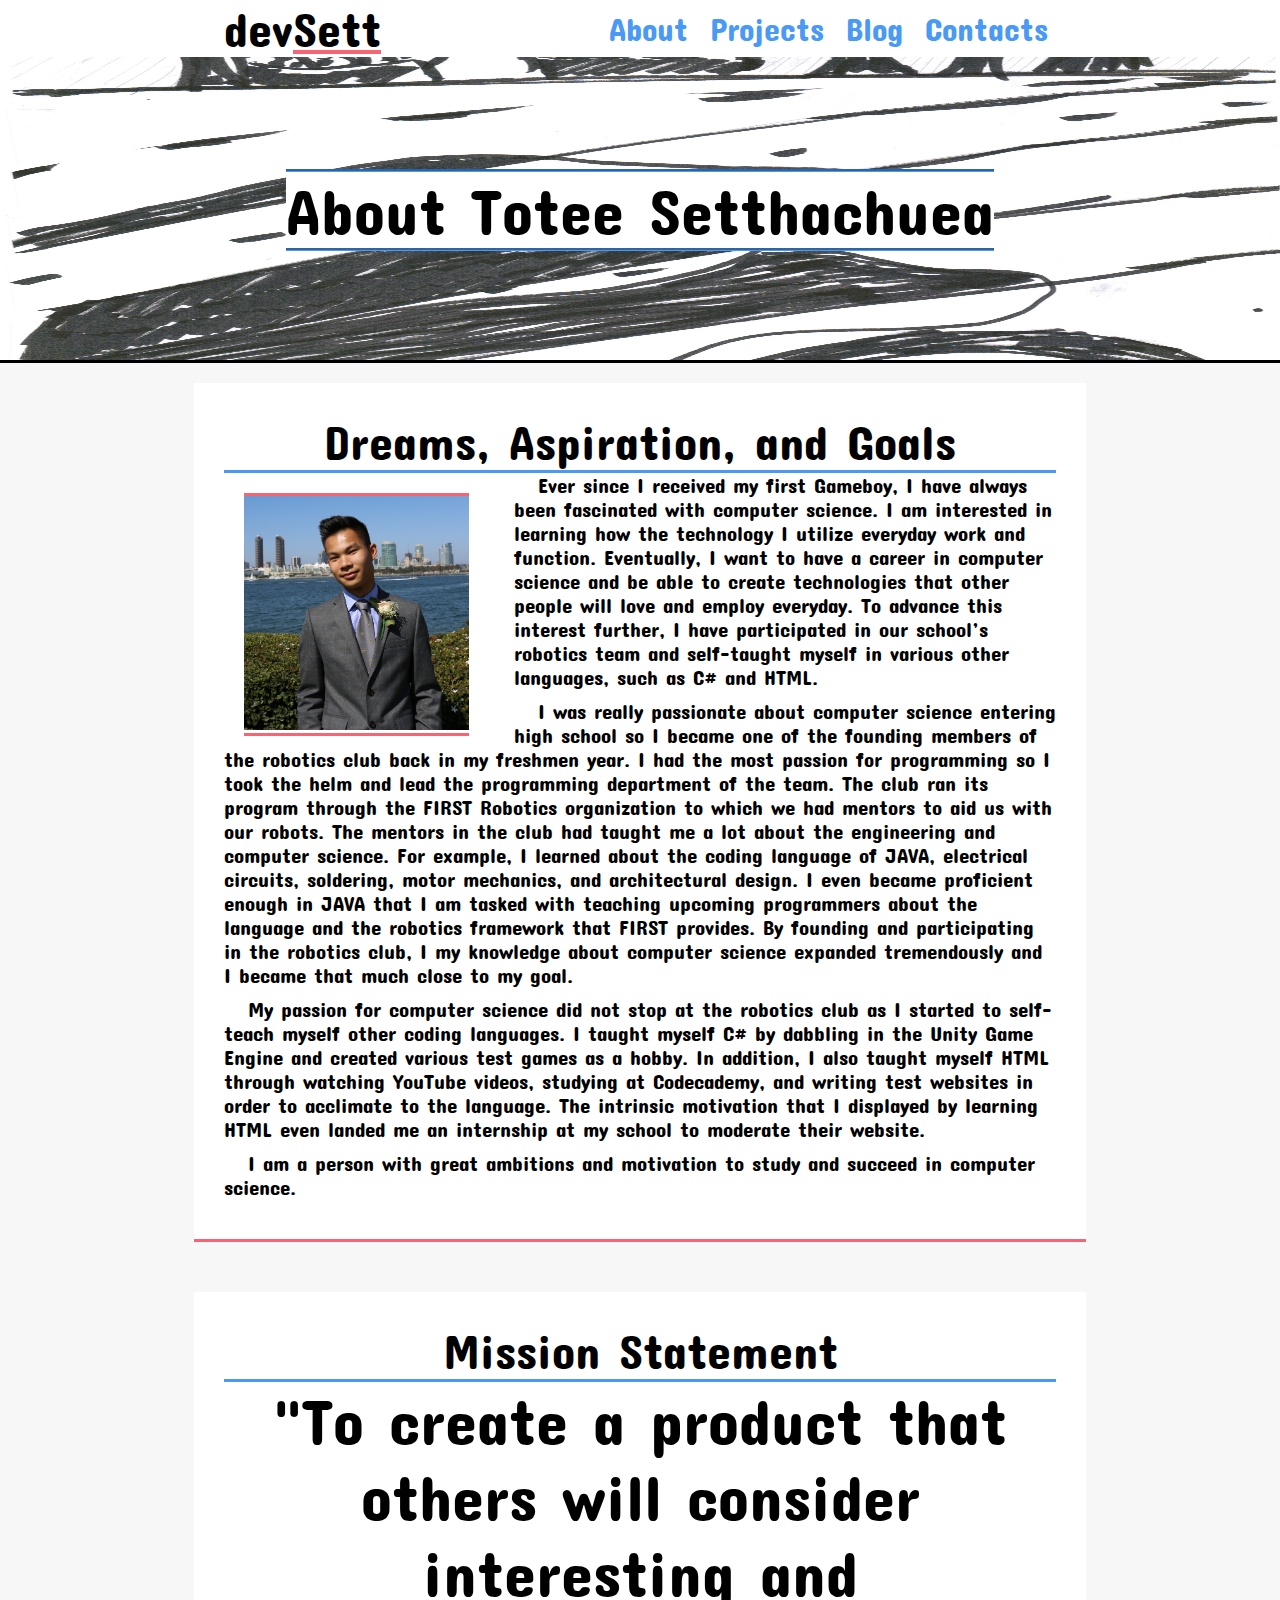
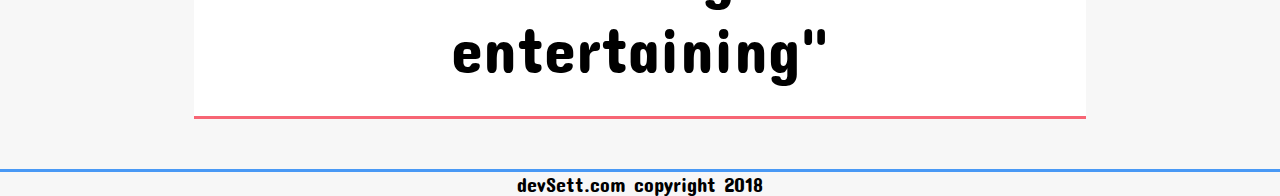
==== about.html @ b69a3232 "first commit" ====
<!DOCTYPE html>
<html lang="en" dir="ltr">
  <head>
    <meta charset="utf-8">
    <title>devSett.com</title>
    <link rel="stylesheet" href="../css/index.css"/>
    <link href="https://fonts.googleapis.com/css?family=Concert+One" rel="stylesheet"/>
  </head>
  <body>
    <header>
      <nav class="container">
        <h1><a href="index.html">dev<span class="underline">Sett</span></a></h1>
        <ul class="menu">
          <li><a href="about.html">About</a></li>
          <li><a href="projects.html">Projects</a></li>
          <li><a href="blog.html">Blog</a></li>
          <li><a href="contacts.html">Contacts</a></li>
        </ul>
      </nav>
    </header>

    <div class="aboutTitle">
      <div class="aboutText">
        <h1>About Totee Setthachuea</h1>
      </div>
    </div>

    <div class="aboutMain container">
      <div class="aboutSubTitle">
        <h1>Dreams, Aspiration, and Goals</h1>
      </div>
      <div class="imageColumn">
        <div class="faceImage">
          <img src="../image/profile.JPG" alt="">
        </div>
      </div>
      <div class="textColumn">
        <div class="aboutInfo">
          <p> &nbsp; &nbsp;Ever since I received my first Gameboy, I have always been fascinated with computer science.  I am interested in learning how the technology I utilize everyday work and function. Eventually, I want to have a career in computer science and be able to create technologies that other people will love and employ everyday. To advance this interest further, I have participated in our school’s robotics team and self-taught myself in various other languages, such as C# and HTML.</p>
          <p>&nbsp; &nbsp;I was really passionate about computer science entering high school so I became one of the founding members of the robotics club back in my freshmen year. I had the most passion for programming so I took the helm and lead the programming department of the team. The club ran its program through the FIRST Robotics organization to which we had mentors to aid us with our robots.  The mentors in the club had taught me a lot about the engineering and computer science.  For example, I learned about the coding language of JAVA, electrical circuits, soldering, motor mechanics,  and architectural design.  I even became proficient enough in JAVA that I am tasked with teaching upcoming programmers about the language and the robotics framework that FIRST provides.  By founding and participating in the robotics club, I my knowledge about computer science expanded tremendously and I became that much close to my goal. </p>
          <p>&nbsp; &nbsp;My passion for computer science did not stop at the robotics club as I started to self-teach myself other coding languages.  I taught myself C# by dabbling in the Unity Game Engine and created various test games as a hobby. In addition, I also taught myself HTML through watching YouTube videos, studying at Codecademy, and writing test websites in order to acclimate to the language. The intrinsic motivation that I displayed by learning HTML even landed me an internship at my school to moderate their website. </p>
          <p>&nbsp; &nbsp;I am a person with great ambitions and motivation to study and succeed in computer science. </p>
        </div>
      </div>
    </div>

    <div class="aboutMain container">
      <div class="aboutSubTitle">
        <h1>Mission Statement</h1>
      </div>

      <div class="textColumn">
        <div class="missionInfo">
          <h1>"To create a product that others will consider interesting and entertaining"</h1>
        </div>
      </div>
    </div>

    <footer>
      <div class="container">
        <p>devSett.com copyright 2018</p>
      </div>
    </footer>
  </body>
</html>
---- css/index.css ----
:root{
  --backColor:#F7F7F7;
  --whiteColor:#FFFFFF;
  --mainColor:#4999F5;
  --rgbMainColor:rgba(73,153,245, 0.8);
  --darkMainColor:#2F69BA;
  --compColor:#F76574;
  --rgbCompColor:rgba(247,101,116, 0.9) ;
}
a{
  color: black;
  text-decoration: none;
}
*{
  padding:0;
  margin:0;
  font-family: 'Concert One', cursive;
  font-weight: normal;
}

body{
  background-color: var(--backColor);
}

header{
  padding-right: 0;
  width: 100vw;
  background-color: var(--whiteColor);
  position: fixed;
}

.container{
  width:65%;
  margin:auto;
  overflow: hidden;
}

nav h1{
  font-size: 3em;
  color: var(--mainColor);
  float:left;
}

.underline{
  text-decoration: underline;
  text-decoration-color: var(--compColor);
}

.menu{
  float:right;
  list-style-type: none;
  margin-top: 10px;

}

.menu li{
  font-size: 2em;
  width: 60px;
  display: inline;

}

.menu li a{
  color: var(--mainColor);
  text-decoration: none;
  padding: 8px;
}

.menu li a:hover{
  color: var(--compColor);
}

.head{
  width: auto;
  height: 90vh;
  display: flex;
  justify-content: center;
  align-items: center;
  background-image: url(../image/main3.jpg);
  background-position: center;
  background-size:cover;
  background-repeat: no-repeat;
  background-attachment: fixed;
}

.headTitle{
  border-top: 5px groove var(--mainColor);
  border-bottom: 5px groove var(--mainColor);
  padding: 20px;
  background-color: white;
  text-align: center;
  color: black;
}

.headTitle h1{
  font-size: 4em;
}

.headTitle h2{
  font-size: 2em;
  margin-bottom: 10px;
}
.headTitle a{
  color:black;
  font-size: 1.5em;
  border-radius: 30px;
  background-color: var(--compColor);
  padding: 0 10px;
}

.headTitle a:hover{
  background-color: var(--mainColor);
  color: white;
}

.mainMessage{
  background-color: red;
  color: white;
}

.message{
  text-align: center;
  font-size: 1.4em;
  padding:30px;
}

.message h1{
  margin-bottom: 10px;
}

.messageImage{
  display: flex;
  align-items: center;
  justify-content: center;
}

.messageImage img{
  display: block;
  border-radius: 10px;
  min-width: 32vw;
}

.showcase{
  margin-top: 10px;
  text-align: center;
}

.showcaseTitle{
  border-top: ridge 2px var(--mainColor);
  background-color: white;
  font-size: 1.4em;
  border-bottom: ridge 2px var(--mainColor);
  padding: 10px;
  margin-bottom: 10px;
}

.showcaseTitle p{
  margin-bottom: 10px;
}

.showcaseTitle a{
  background-color: var(--compColor);
  border-radius: 30px;
  padding: 5px 10px;
  margin-bottom: 10px;
}

.showcaseTitle a:hover{
  background-color: var(--mainColor);
  color:white;
}
.showcaseDisplay{
  display: flex;
  justify-content:center;

}
.box{
  border-bottom: 3px groove var(--compColor);
  width: 20vw;
  float:left;
  background-color: white;
  margin:5px 5px 10px 5px;
}

.box{
  padding-bottom: 50px;
}

.box p{
  margin: 10px 10%;
}

.box img{
  height: 50%;
  width: 100%;
  margin-bottom: 20px;
}

.box a{
  display:inline-block;
  margin-top:30px;
  padding: 10px;
  background-color: var(--compColor);
  border-radius: 50px;
}

.box a:hover{
  color:white;
  background-color: var(--mainColor);
}

.middleMessage{
  font-size: 1.5em;
  text-align: center;
  padding: 20px;
}

.middleMessage p{
  margin-bottom: 20px;
}

.middleMessage a{
  padding: 5px;
  border-radius: 30px;
  background-color: var(--compColor);
  color:white;
}

.middleMessage a:hover{
  background-color: white;
  color:black;
}

.aboutTitle{
  width: auto;
  height: 40vh;
  display: flex;
  align-items: center;
  justify-content: center;
  border-bottom: 3px solid black;
  background-image: url(../image/about3.jpg);
  background-position: top;
  background-repeat: no-repeat;
  background-size:100% 50%;
  background-attachment: fixed;
  background-color: white;
}

.aboutText{
  border-top: 3px groove var(--mainColor);
  border-bottom: 3px groove var(--mainColor);
  background-color: white;
  font-size: 2em;
  margin-bottom: -60px;
}

.aboutMain{
  border-bottom: 3px solid var(--compColor);
  background-color: white;
  margin-top: 20px;
  margin-bottom: 50px;
  padding: 30px;
}

.aboutInfo p {
  margin-bottom: 10px;
  font-size: 1.3em;
}

.missionInfo{
  text-align: center;
  font-size: 2em;
}

.aboutSubTitle{
  text-align: center;
  font-size: 1.5em;
  border-bottom: 3px solid var(--mainColor);
}

.imageColumn{
  margin: 20px 20px 0 20px;
  width: 30%;
  height: 100%;
  float: left;
}

.faceImage{
  width: 90%;
  height: 90%;
  border-top: 3px solid var(--compColor);
  border-bottom: 3px solid var(--compColor);
}

.faceImage img{
  width: 100%;
  height: 50%;
}

.projectTitle{
  margin-top:6%;
  font-size: 1.5em;
  background-color: white;
  text-align: center;
  border-bottom: 3px solid var(--mainColor);
  margin-bottom: 20px;
}


.projectBox{
  padding: 10px;
  border-top: 3px solid var(--compColor);
  border-bottom: 3px solid var(--compColor);
  width: auto;
  height: 30vh;
  margin-bottom: 30px;

}

.projectImage{
  float: left;
  width:20%;
  height: 100%;
  margin-right: 20px;
}

.projectImage img{
  width:100%;
  height:100%;
}

.projectDescription{
  width: 100%;
  height: 100%;
  margin-right: 20px;
}

.projectSubtitle{
  font-size: 1.2em;
  text-align: center;
}

.projectText{
  margin-top: 50px;
  font-size: 1.1em;
}

.projectButton{
  width: 100%;
  text-align: center;
  margin-top: 30px;
}

.projectButton a{
  font-size: 1.2em;
  background-color: var(--compColor);
  padding: 5px;
  border-radius: 30px;
}

.projectButton a:hover{
  background-color: var(--mainColor);
  color:white;
}

.blogHead{
  width: auto;
  height: 70vh;
  background-image: url(../image/blog2.jpg);
  background-position: center;
  background-size: cover;
  background-repeat: no-repeat;
  background-attachment: fixed;
  display: flex;
  align-items: center;
  justify-content: center;
}

.blogTitle{
  font-size: 2em;
  padding: 30px;
  background-color: white;
  border-top: 3px solid var(--mainColor);
  border-bottom: 3px solid var(--mainColor);
}

.blogDescription{
  color: white;
  display: flex;
  align-items: center;
  justify-content: center;
  margin-bottom: 30px;
  width: auto;
  background-color: var(--darkMainColor);
  font-size: 1.5em;
  text-align: center;
  padding: 20px 0;
}

.blogContent{
  border-top: 3px solid var(--compColor);
  border-bottom: 3px solid var(--compColor);
  margin-bottom: 20px;
}

.titleBlog{
  font-size: 1.4em;
  text-align: center;
  margin-bottom: 20px;
}

.textBlog{
  font-size: 1.3em;
  margin-bottom: 20px;
}

.textBlog p{
  margin-bottom: 15px;
}

.buttonBlog{
  display: flex;
  justify-content: center;
  margin-bottom: 15px;
}

.buttonBlog a{
  background-color: var(--compColor);
  border-radius: 30px;
  padding: 10px;
  color: black;
  font-size: 1.25em;
}

.buttonBlog a:hover{
  color: white;
  background-color: var(--mainColor);
}

.contactBody{
  padding-top: 60px;
  background-color: white;
  padding-bottom: 10px;
}

.contactTitle{
  font-size: 2em;
  text-align: center;
  border-bottom: 3px solid var(--mainColor);
}

.contactList{
  padding-left: 30px;
  border-bottom: 3px solid var(--mainColor);
}

.contactBox{
  display: flex;
  align-items: center;
  height: 100px;
  width: 100%;
  font-size: 1.5em;
  margin-bottom: 50px;
}

.contactBox h1{
  width: 50%;
  display: inline;
  float:left;
}
.contactBox a{
  font-size: 1.3em;
  float:right;
}

.resumeBox{
  height: 90vh;
}

.resumeTitle{
  font-size: 1.5em;
  text-align: center;
  margin-bottom: 20px;
}

.resume{
  height: 80%;
  width: 80%;
  padding-bottom: 30px;
}

.resume iframe{
  margin-left: 13%;
}
footer{
  border-top: 3px solid var(--mainColor);
  text-align: center;
  font-size: 1.25em;
}
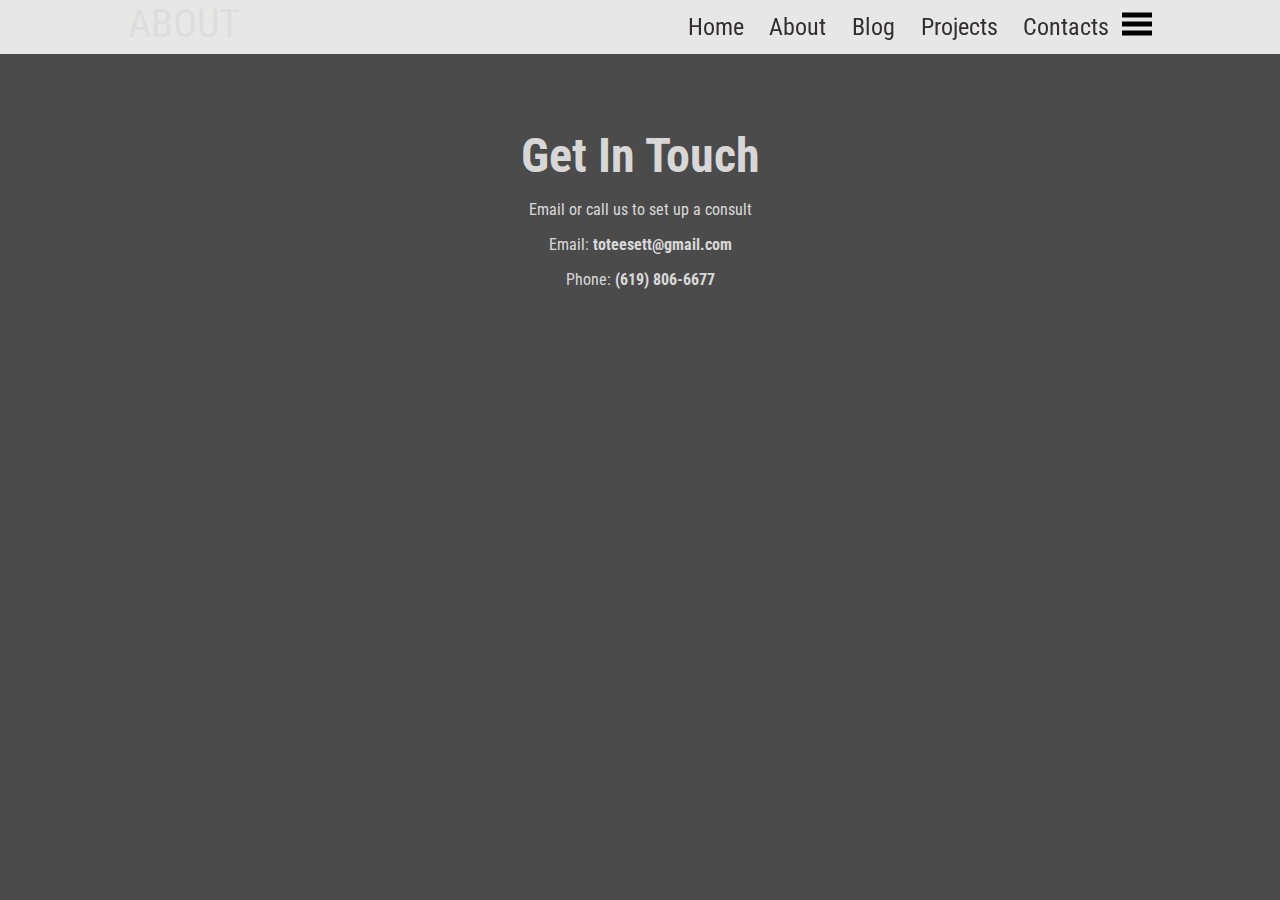
==== commit 8b710a2a: "Totay2.0" ====
--- a/about.html
+++ b/about.html
@@ -1,65 +1,58 @@
 <!DOCTYPE html>
-<html lang="en" dir="ltr">
-  <head>
-    <meta charset="utf-8">
-    <title>devSett.com</title>
-    <link rel="stylesheet" href="../css/index.css"/>
-    <link href="https://fonts.googleapis.com/css?family=Concert+One" rel="stylesheet"/>
-  </head>
-  <body>
+<html lang="en">
+<head>
+    <meta charset="UTF-8">
+    <meta name="viewport" content="width=device-width, initial-scale=1.0">
+    <meta http-equiv="X-UA-Compatible" content="ie=edge">
+    <link rel="stylesheet" href="css/style.css">
+    <title>Totee Setthachuea | Developer</title>
+</head>
+<body>
     <header>
-      <nav class="container">
-        <h1><a href="index.html">dev<span class="underline">Sett</span></a></h1>
-        <ul class="menu">
-          <li><a href="about.html">About</a></li>
-          <li><a href="projects.html">Projects</a></li>
-          <li><a href="blog.html">Blog</a></li>
-          <li><a href="contacts.html">Contacts</a></li>
-        </ul>
-      </nav>
-    </header>
+        <div class="container" >
+            <nav>
+                <ul class="menu">
+                        <li><a href="index.html">Home</a></li>
+                    <li><a href="about.html">About</a></li>
+                    <li><a href="blog.html">Blog</a></li>
+                    <li><a href="project.html">Projects</a></li>
+                    <li><a href="contact.html">Contacts</a></li>
+                </ul>
+                <span class="open-slide">
+                    <div onclick="openSlideMenu()">
+                        <svg width="30" height="30" id="menuIcon" onmouseover="changeColor()" onmouseout="revertColor()">
+                            <path id="one" d="M0,5 30,5" stroke="black" stroke-width="5"/>
+                            <path id="two" d="M0,14 30,14" stroke="black" stroke-width="5"/>
+                            <path id="three" d="M0,23 30,23" stroke="black" stroke-width="5"/>
+                        </svg>
+                    </div>
+                </span>
+            </nav>
+        </div>
+      </header>
+      <div id="side-menu" class="side-nav">
+            <p class="btn-close" onclick="closeSlideMenu()">&times;</p>
+            <a href="index.html">Home</a>
+            <a href="about.html">Abouts</a>
+            <a href="blog.html">Blog</a>
+            <a href="project.html">Projects</a>
+            <a href="contact.html">Contacts</a>
+        </div>
 
-    <div class="aboutTitle">
-      <div class="aboutText">
-        <h1>About Totee Setthachuea</h1>
-      </div>
-    </div>
+    <main>
+        <h1>about</h1>
+    </main>
+    <footer>
+        <h3>Get In Touch</h3>
+        <p>Email or call us to set up a consult</p>
+        <p>Email: <strong>toteesett@gmail.com</strong></p>
+        <p>Phone: <strong>(619) 806-6677</strong></p>
+    </footer>
+    <script
+  src="http://code.jquery.com/jquery-3.3.1.min.js"
+  integrity="sha256-FgpCb/KJQlLNfOu91ta32o/NMZxltwRo8QtmkMRdAu8="
+  crossorigin="anonymous"></script>
 
-    <div class="aboutMain container">
-      <div class="aboutSubTitle">
-        <h1>Dreams, Aspiration, and Goals</h1>
-      </div>
-      <div class="imageColumn">
-        <div class="faceImage">
-          <img src="../image/profile.JPG" alt="">
-        </div>
-      </div>
-      <div class="textColumn">
-        <div class="aboutInfo">
-          <p> &nbsp; &nbsp;Ever since I received my first Gameboy, I have always been fascinated with computer science.  I am interested in learning how the technology I utilize everyday work and function. Eventually, I want to have a career in computer science and be able to create technologies that other people will love and employ everyday. To advance this interest further, I have participated in our school’s robotics team and self-taught myself in various other languages, such as C# and HTML.</p>
-          <p>&nbsp; &nbsp;I was really passionate about computer science entering high school so I became one of the founding members of the robotics club back in my freshmen year. I had the most passion for programming so I took the helm and lead the programming department of the team. The club ran its program through the FIRST Robotics organization to which we had mentors to aid us with our robots.  The mentors in the club had taught me a lot about the engineering and computer science.  For example, I learned about the coding language of JAVA, electrical circuits, soldering, motor mechanics,  and architectural design.  I even became proficient enough in JAVA that I am tasked with teaching upcoming programmers about the language and the robotics framework that FIRST provides.  By founding and participating in the robotics club, I my knowledge about computer science expanded tremendously and I became that much close to my goal. </p>
-          <p>&nbsp; &nbsp;My passion for computer science did not stop at the robotics club as I started to self-teach myself other coding languages.  I taught myself C# by dabbling in the Unity Game Engine and created various test games as a hobby. In addition, I also taught myself HTML through watching YouTube videos, studying at Codecademy, and writing test websites in order to acclimate to the language. The intrinsic motivation that I displayed by learning HTML even landed me an internship at my school to moderate their website. </p>
-          <p>&nbsp; &nbsp;I am a person with great ambitions and motivation to study and succeed in computer science. </p>
-        </div>
-      </div>
-    </div>
-
-    <div class="aboutMain container">
-      <div class="aboutSubTitle">
-        <h1>Mission Statement</h1>
-      </div>
-
-      <div class="textColumn">
-        <div class="missionInfo">
-          <h1>"To create a product that others will consider interesting and entertaining"</h1>
-        </div>
-      </div>
-    </div>
-
-    <footer>
-      <div class="container">
-        <p>devSett.com copyright 2018</p>
-      </div>
-    </footer>
-  </body>
+  <script src="js/main.js"></script>
+</body>
 </html>
--- a/css/style.css
+++ b/css/style.css
@@ -0,0 +1,288 @@
+@import url('https://fonts.googleapis.com/css?family=Roboto+Condensed');
+
+body {
+    font-family: 'Roboto Condensed', sans-serif;
+    margin: 0;
+    background: rgb(75, 75, 75);
+    height: auto;
+}
+.container{
+    width: 80%;
+    margin:auto;
+    overflow: hidden;
+}
+
+main{
+    width:100%;
+    margin:auto;
+    overflow:hidden;
+}
+/* Navigation Bar */
+header{
+    width:100%;
+    background-color: #fffd;
+    position: fixed;
+}
+
+nav{
+    display:flex;
+    justify-content: space-between;
+    align-items: center;
+    flex-wrap: wrap;
+}
+
+.menu{
+    display:flex;
+    justify-content: flex-end;
+    list-style-type: none;
+    padding:0;
+    flex:1;
+    margin-left: 1vw;
+    margin-top: 0;
+    margin-bottom:0;
+}
+.menu li{
+    display: flex;
+    align-items: center;
+}
+.menu li a{
+    text-decoration: none;
+    padding: 1vw;
+    text-align: center;
+    font-size: 1.5rem;
+    color: #312F2F;
+    transition: color 500ms ease;
+}
+
+.menu li a:hover{
+    color:#5B5F63;
+}
+
+.side-nav{
+    height: 100%;
+    width: 0;
+    position: fixed;
+    z-index: 2;
+    top:0;
+    right:0;
+    background-color: #111;
+    opacity: 0.9;
+    overflow-x:hidden;
+    padding-top:60px;
+    transition: 0.5s;
+}
+
+.side-nav a{
+    padding: 10px 10px 10px 30px;
+    text-decoration: none;
+    font-size: 2rem;
+    color:#ccc;
+    display:block;
+    transition: 0.3s;
+}
+
+.side-nav p{
+    color:#ccc;
+    transition:0.3s;
+    font-size: 2rem;
+}
+
+.side-nav p:hover{
+    color:#5B5F63;
+}
+
+.side-nav a:hover{
+    color:#5B5F63;
+}
+
+.side-nav .btn-close{
+    position:absolute;
+    top:0;
+    right:22px;
+    font-size: 2rem;
+    margin-left:50px;
+}
+h1{
+    font-weight: 400;
+    font-size: 2.5rem;
+    text-transform: uppercase;
+    margin:0;
+}
+
+h2{
+    font-weight: 400;
+    font-size: 1.2rem;
+    text-transform: capitalize;
+    margin:0;
+}
+
+/*Landing*/
+.landing{
+    width:100%;
+    display:flex;
+    height:100vh;
+    background-color:#ccc;
+}
+
+.landing-image{
+    width:50%;
+    height:100%;
+    background-image: url(/img/profile.JPG);
+    background-position: center;
+    background-size: cover;
+    background-repeat:no-repeat;
+}
+
+.landing-title{
+    width:50%;
+    height:100%;
+    display:flex;
+    justify-content: center;
+    align-items: center;
+    flex-direction: column;
+}
+
+.landing-title p{
+    font-size:2rem;
+}
+
+.landing-title a{
+    text-decoration: none;
+    color:#312F2F;
+    display:block;
+    background-color:#ccc;
+    padding: 10px;
+    border-radius: 20px;
+    border: 1px solid #312F2F;
+    font-size:1.5rem;
+}
+
+.landing-title a:hover{
+    background-color:#fffd;
+}
+
+/*Me*/
+.me{
+    width:100%;
+    height:100vh;
+    display:flex;
+    justify-content: center;
+    align-items: center;
+    background-color: #ccc;
+}
+
+.me-image{
+    width:65%;
+    height:100%;
+    background-image:url(/image/main.JPG);
+    background-size: cover;
+    background-position: center;
+    background-repeat: no-repeat;
+    order:2;
+}
+.me-title{
+    width:35%;
+    height:100%;
+    display:flex;
+    justify-content: center;
+    align-items: center;
+    flex-direction: column;
+    order:1;
+}
+
+.me-title ul{
+    margin-top:3vh;
+}
+
+.me-title ul li{
+    margin:1vw;
+    font-size: 1.5rem;
+}
+
+/*Work*/
+.work{
+    width:100%;
+    background-color:#5B5F63;
+}
+
+.work-title{
+    background-color: #333;
+    padding: 1vh 1vw;
+    text-align: center;
+    color:#fffc;
+}
+
+.work-box{
+    width:100%;
+    display:flex;
+    flex-direction:column;
+}
+
+.work-image{
+    width:100%;
+    height: 70vh;
+}
+
+.work-image img{
+    width:100%;
+    height:100%;
+}
+
+.work-description{
+    text-align: center;
+    color:#fffc;
+    font-size:1.25rem;
+    padding:1vw;
+}
+
+.work-description h2{
+    font-size:3rem;
+}
+
+/*Resume*/
+.resume{
+    width:100%;
+    height:100vh;
+}
+
+.resume-title{
+    background-color:#333;
+    text-align: center;
+    color:#fffc;
+    padding:1vw;
+}
+
+.resume-pdf{
+    width:100%;
+    height:100%;
+}
+
+.resume-pdf iframe{
+    width:100%;
+    height:100%;
+}
+
+footer{
+    text-align: center;
+    padding: 2rem 1rem;
+    margin: auto;
+    color: #fffc;
+}
+
+footer h3{
+    font-size: 3rem;
+    margin-bottom: 0;
+}
+
+/* Screen Sizes 500px and up */
+@media(min-width:500px){
+}
+
+/* Screen Sizes 700px and up */
+@media(min-width: 960px){
+    main{
+        width:80%;
+        margin:auto;
+        overflow:hidden;
+    }
+}
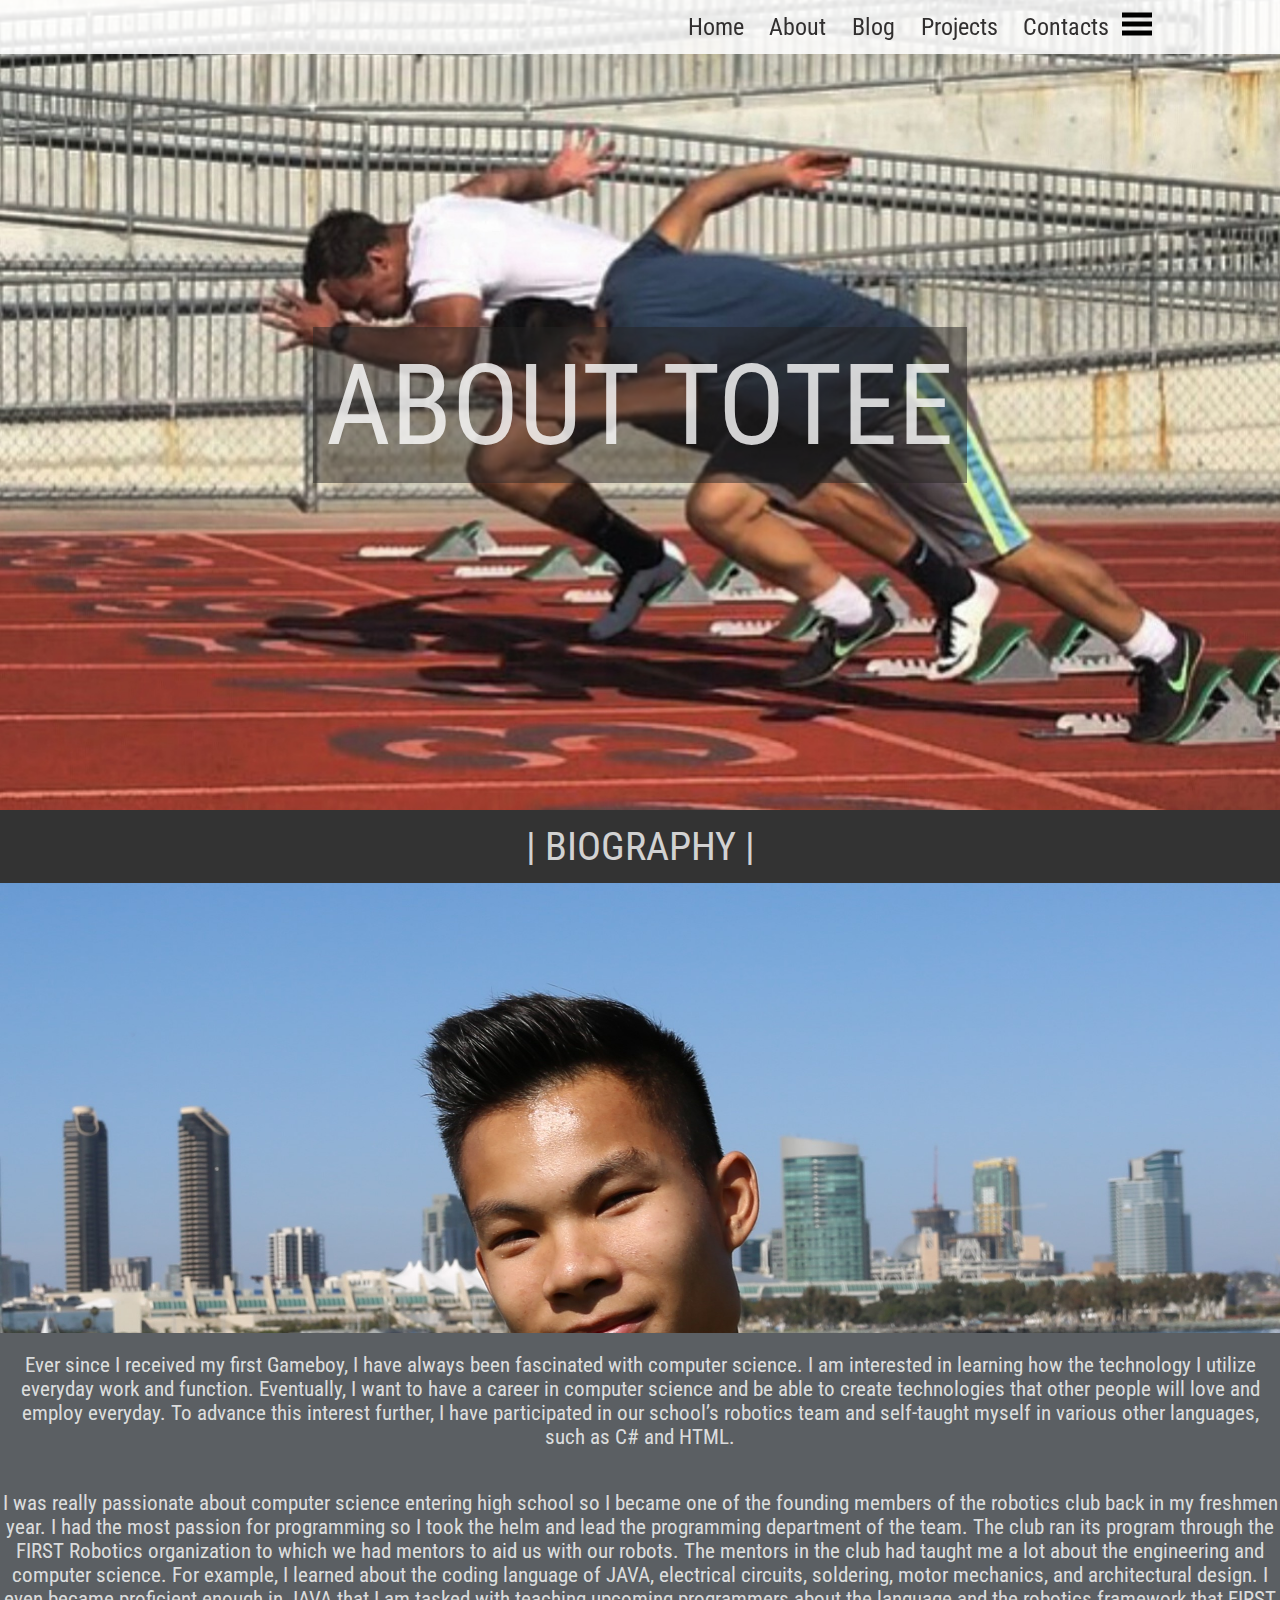
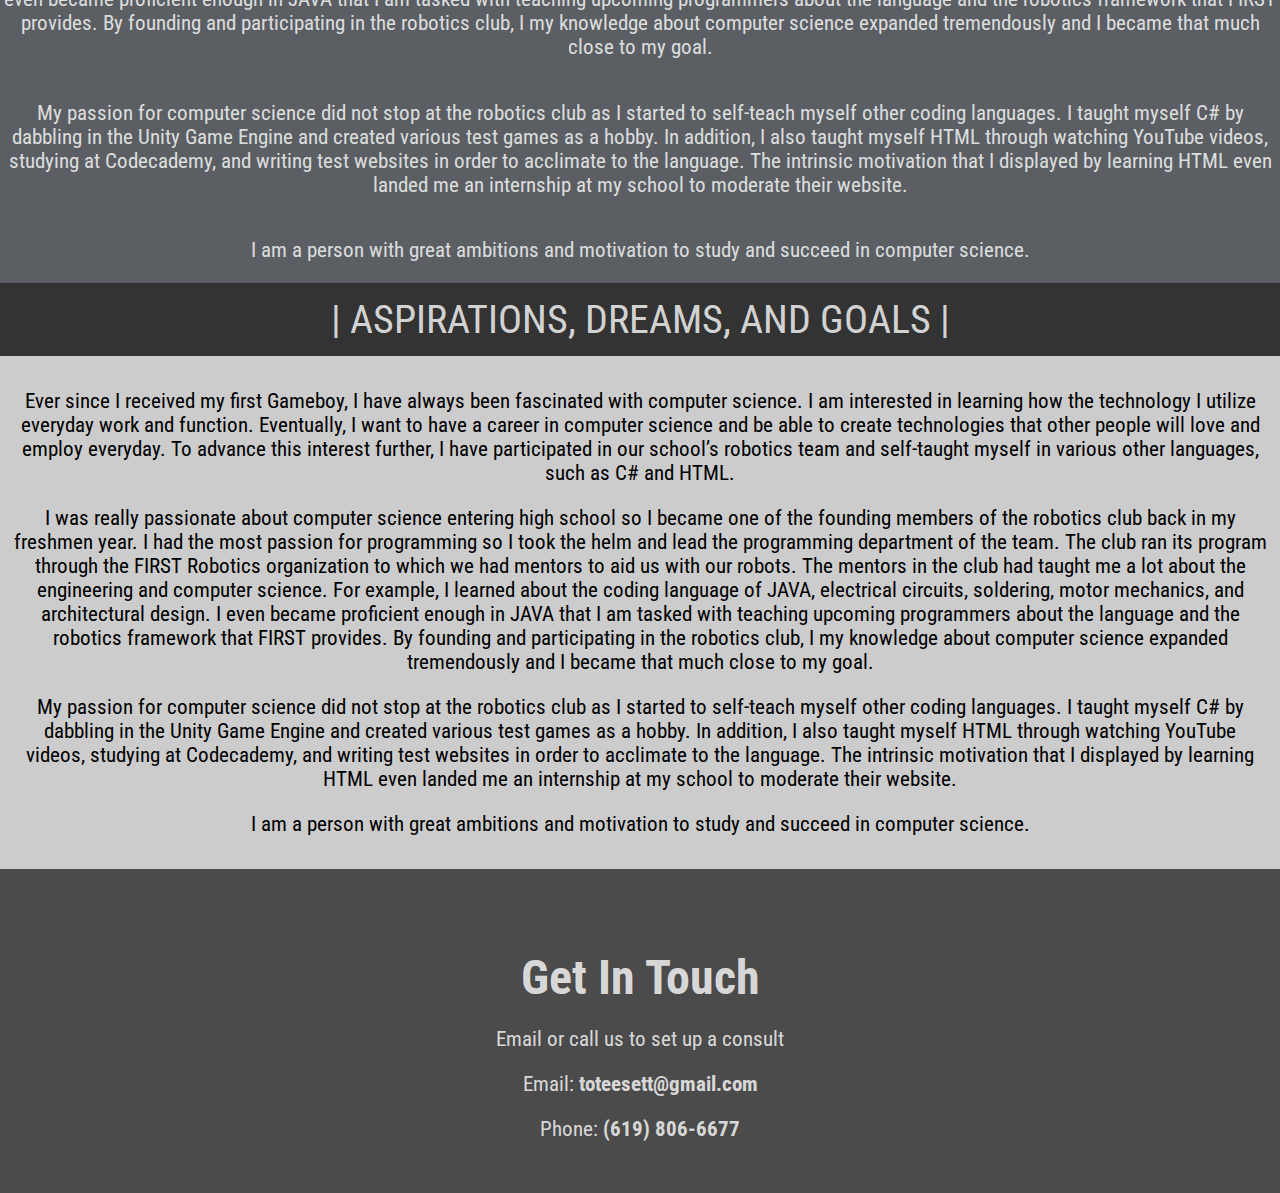
==== commit 3781fbf8: "Totay2.0(About,Blog,Contacts)" ====
--- a/about.html
+++ b/about.html
@@ -40,7 +40,47 @@
         </div>
 
     <main>
-        <h1>about</h1>
+        <div class="about-landing">
+            <div class="about-landing-title">
+                <h1>About Totee</h1>
+            </div>
+        </div>
+
+        <div class="bio">
+            <div class="bio-title">
+                <h1>| BIOGRAPHY |</h1>
+            </div>
+            <div class="bio-main">
+                <div class="bio-image">
+                </div>
+
+                <div class="bio-description">
+                    <p>   Ever since I received my first Gameboy, I have always been fascinated with computer science. I am interested in learning how the technology I utilize everyday work and function. Eventually, I want to have a career in computer science and be able to create technologies that other people will love and employ everyday. To advance this interest further, 
+                        I have participated in our school’s robotics team and self-taught myself in various other languages, such as C# and HTML.</p>
+                    <p>   I was really passionate about computer science entering high school so I became one of the founding members of the robotics club back in my freshmen year. I had the most passion for programming so I took the helm and lead the programming department of the team. The club ran its program through the FIRST Robotics organization to which we had mentors to aid us with our robots. The mentors in the club had taught me a lot about the engineering and computer science. For example, I learned about the coding language of JAVA, electrical circuits, soldering, motor mechanics, and architectural design. I even became proficient enough in JAVA that I am tasked with teaching upcoming programmers about the language and the robotics framework that FIRST provides. By founding 
+                        and participating in the robotics club, I my knowledge about computer science expanded tremendously and I became that much close to my goal.</p>    
+                    <p>   My passion for computer science did not stop at the robotics club as I started to self-teach myself other coding languages. I taught myself C# by dabbling in the Unity Game Engine and created various test games as a hobby. In addition, I also taught myself HTML through watching YouTube videos, studying at Codecademy, and writing test websites in order to acclimate to the language. The intrinsic motivation 
+                        that I displayed by learning HTML even landed me an internship at my school to moderate their website.</p>
+                    <p>   I am a person with great ambitions and motivation to study and succeed in computer science.</p>
+                </div>
+            </div>
+        </div>
+
+        <div class="goal">
+                <div class="goal-title">
+                    <h1>| ASPIRATIONS, DREAMS, AND GOALS |</h1>
+                </div>
+                
+                <div class="goal-description">
+                    <p>   Ever since I received my first Gameboy, I have always been fascinated with computer science. I am interested in learning how the technology I utilize everyday work and function. Eventually, I want to have a career in computer science and be able to create technologies that other people will love and employ everyday. To advance this interest further, 
+                        I have participated in our school’s robotics team and self-taught myself in various other languages, such as C# and HTML.</p>
+                    <p>   I was really passionate about computer science entering high school so I became one of the founding members of the robotics club back in my freshmen year. I had the most passion for programming so I took the helm and lead the programming department of the team. The club ran its program through the FIRST Robotics organization to which we had mentors to aid us with our robots. The mentors in the club had taught me a lot about the engineering and computer science. For example, I learned about the coding language of JAVA, electrical circuits, soldering, motor mechanics, and architectural design. I even became proficient enough in JAVA that I am tasked with teaching upcoming programmers about the language and the robotics framework that FIRST provides. By founding 
+                        and participating in the robotics club, I my knowledge about computer science expanded tremendously and I became that much close to my goal.</p>    
+                    <p>   My passion for computer science did not stop at the robotics club as I started to self-teach myself other coding languages. I taught myself C# by dabbling in the Unity Game Engine and created various test games as a hobby. In addition, I also taught myself HTML through watching YouTube videos, studying at Codecademy, and writing test websites in order to acclimate to the language. The intrinsic motivation 
+                        that I displayed by learning HTML even landed me an internship at my school to moderate their website.</p>
+                    <p>   I am a person with great ambitions and motivation to study and succeed in computer science.</p>
+                </div>
+            </div>
     </main>
     <footer>
         <h3>Get In Touch</h3>
@@ -48,11 +88,6 @@
         <p>Email: <strong>toteesett@gmail.com</strong></p>
         <p>Phone: <strong>(619) 806-6677</strong></p>
     </footer>
-    <script
-  src="http://code.jquery.com/jquery-3.3.1.min.js"
-  integrity="sha256-FgpCb/KJQlLNfOu91ta32o/NMZxltwRo8QtmkMRdAu8="
-  crossorigin="anonymous"></script>
-
   <script src="js/main.js"></script>
 </body>
 </html>
--- a/css/style.css
+++ b/css/style.css
@@ -1,5 +1,7 @@
 @import url('https://fonts.googleapis.com/css?family=Roboto+Condensed');
-
+html{
+    scroll-behavior: smooth;
+}
 body {
     font-family: 'Roboto Condensed', sans-serif;
     margin: 0;
@@ -26,7 +28,7 @@
 
 nav{
     display:flex;
-    justify-content: space-between;
+    justify-content: flex-end;
     align-items: center;
     flex-wrap: wrap;
 }
@@ -40,6 +42,7 @@
     margin-left: 1vw;
     margin-top: 0;
     margin-bottom:0;
+    display:none;
 }
 .menu li{
     display: flex;
@@ -122,24 +125,26 @@
     display:flex;
     height:100vh;
     background-color:#ccc;
+    flex-direction: column;
 }
 
 .landing-image{
-    width:50%;
+    width:100%;
     height:100%;
     background-image: url(/img/profile.JPG);
-    background-position: center;
+    background-position: top;
     background-size: cover;
     background-repeat:no-repeat;
 }
 
 .landing-title{
-    width:50%;
+    width:100%;
     height:100%;
     display:flex;
     justify-content: center;
     align-items: center;
     flex-direction: column;
+    text-align: center;
 }
 
 .landing-title p{
@@ -161,6 +166,23 @@
     background-color:#fffd;
 }
 
+.btn{
+    border:1px solid #312F2F;
+    border-radius:20px;
+    text-decoration: none;
+    padding: 1vw;
+    text-align: center;
+    font-size: 1.5rem;
+    color: #312F2F;
+    transition: color 500ms ease;
+    transition: background-color 500ms ease;
+}
+
+.btn:hover{
+    background-color:#fffc;
+    color:#5B5F63;
+}
+
 /*Me*/
 .me{
     width:100%;
@@ -169,10 +191,11 @@
     justify-content: center;
     align-items: center;
     background-color: #ccc;
+    flex-direction: column;
 }
 
 .me-image{
-    width:65%;
+    width:100%;
     height:100%;
     background-image:url(/image/main.JPG);
     background-size: cover;
@@ -181,7 +204,7 @@
     order:2;
 }
 .me-title{
-    width:35%;
+    width:100%;
     height:100%;
     display:flex;
     justify-content: center;
@@ -261,7 +284,213 @@
     width:100%;
     height:100%;
 }
-
+/*-------------About---------------*/
+.about-landing{
+    width:100%;
+    height:90vh;
+    background-image:url(/img/interests.jpg);
+    background-attachment: fixed;
+    background-position: center;
+    background-size: cover;
+    background-repeat:no-repeat;
+}
+
+.about-landing-title{
+    width:100%;
+    height:100%;
+    display:flex;
+    justify-content: center;
+    align-items: center;
+    text-align:center;
+}
+
+.about-landing-title h1{
+    font-size: 7rem;
+    color:#fffc;
+    padding: 1vw;
+    background-color: rgba(36, 34, 34,0.5);
+}
+
+.bio{
+    width:100%;
+    background-color:#5B5F63;
+}
+
+.bio-title{
+    background-color:#333;
+    text-align: center;
+    color:#fffc;
+    padding:1vw;
+}
+
+.bio-main{
+    width:100%;
+    display:flex;
+    flex-direction: column;
+}
+.bio-image{
+    width:100%;
+    height:50vh;
+    background-image: url(/image/profile.JPG);
+    background-size: cover;
+    background-position: top;
+}
+
+.bio-description{
+    display:flex;
+    flex-direction: column;
+    justify-content: center;
+    align-items: center;
+    font-size: 0.8rem;
+    text-align: center;
+    width:100%;
+    color:#fffc;
+}
+
+.goal{
+    width:100%;
+    background-color:#ccc;
+}
+
+.goal-title{
+    background-color: #333;
+    text-align: center;
+    color:#fffc;
+    padding:1vw;
+}
+
+.goal-description{
+    padding:1vw;
+    text-align: center;
+    font-size: 0.8rem;
+}
+
+/*------Blog---------*/
+.blog-landing{
+    width:100%;
+    height:50vh;
+    display:flex;
+    justify-content: center;
+    align-items: center;
+    background-image:url(https://source.unsplash.com/FHnnjk1Yj7Y/1600x900);
+    background-size: cover;
+    background-position: center;
+    background-repeat: no-repeat;
+}
+
+.blog-landing h1{
+    text-align: center;
+    font-size:3rem;
+    color:#fffd;
+}
+
+.blog-title{
+    width:100%;
+    background-color: #333;
+    color:#fffc;
+    text-align: center;
+    padding:1vw;
+}
+
+.blog{
+    width:100%;
+    background-color:#eeee;
+    display:flex;
+}
+
+.post{
+    width:100%;
+}
+
+.post-box{
+    margin:1vw;
+    padding:1vw;
+    margin-bottom:1vh;
+    background-color:#fffc;
+}
+
+.post-box h2, h3,p{
+    font-size:1.3rem;
+}
+
+.post-box img{
+    width:100%;
+    margin-bottom: 1vh;
+}
+
+.post-box a{
+    text-decoration: none;
+    display:block;
+    color:#111;
+    font-size: 1.3rem;
+}
+
+.archive{
+    margin:1vw;
+    align-items:center;
+    flex-direction: column;
+    display:none;
+}
+
+.archive ul{
+    padding:0;
+}
+
+.archive ul li{
+    margin-bottom: 1vw;
+}
+.archive ul li a{
+    text-decoration: none;
+    color:#333;
+    font-size: 1.25rem;
+}
+.archive h1{
+    text-align: center;
+}
+
+/*-------------Contact----------------*/
+.contact-landing{
+    width:100%;
+    height:60vh;
+    background-image:url(https://source.unsplash.com/random);
+    background-size: cover;
+    background-position: center;
+    background-repeat: no-repeat;
+    display:flex;
+    justify-content: center;
+    align-items: center;
+}
+
+.contact-landing h1{
+    font-size:10rem;
+    color:#fffc;
+}
+
+.contact{
+    widows: 100%;
+    background-color: #ccc;
+    display:flex;
+    justify-content: center;
+    align-items: center;
+}
+
+.contact-box{
+    display:flex;
+    justify-content: center;
+    align-items: center;
+    width:25%;
+    height:40vh;
+}
+
+.contact-box i{
+    font-size:20rem;
+    color:#111;
+    transition: color 500ms ease;
+}
+
+.contact-box i:hover{
+    color:#333;
+}
 footer{
     text-align: center;
     padding: 2rem 1rem;
@@ -274,15 +503,118 @@
     margin-bottom: 0;
 }
 
-/* Screen Sizes 500px and up */
-@media(min-width:500px){
-}
-
-/* Screen Sizes 700px and up */
-@media(min-width: 960px){
+/* Screen Sizes 600px and up */
+@media(min-width:600px){
+    .menu{
+        display:flex;
+    }
+
+    .bio-description{
+        font-size:1rem;
+    }
+    .goal-description{
+        font-size:1.2rem;
+    }
+}
+
+@media(min-width:1400px){
     main{
         width:80%;
         margin:auto;
         overflow:hidden;
     }
 }
+/* Screen Sizes 800px and up */
+@media(min-width: 900px){
+
+    .landing{
+        width:100%;
+        display:flex;
+        height:100vh;
+        background-color:#ccc;
+        flex-direction: row;
+    }
+
+    .me{
+        width:100%;
+        height:100vh;
+        display:flex;
+        justify-content: center;
+        align-items: center;
+        background-color: #ccc;
+        flex-direction: row;
+    }
+    
+    .me-image{
+        width:65%;
+        height:100%;
+        background-image:url(/image/main.JPG);
+        background-size: cover;
+        background-position: center;
+        background-repeat: no-repeat;
+        order:2;
+    }
+    .me-title{
+        width:35%;
+        height:100%;
+        display:flex;
+        justify-content: center;
+        align-items: center;
+        flex-direction: column;
+        order:1;
+    }
+
+    .post{
+        width:85%
+    }
+
+    .archive{
+        width:15%;
+        display:flex;
+    }
+
+} 
+
+@media(min-width:1380px){
+    .bio-main{
+        width:100%;
+        display:flex;
+        flex-direction: row;
+    }
+    .bio-image{
+        width:50%;
+        height:90vh;
+        background-image: url(/image/profile.JPG);
+        background-size: cover;
+        background-position: top;
+    }
+    
+    .bio-description{
+        display:flex;
+        flex-direction: column;
+        justify-content: center;
+        align-items: center;
+        font-size: 1.25rem;
+        text-align: center;
+        width:50%;
+        color:#fffc;
+    }
+
+    .goal{
+        width:100%;
+        background-color:#ccc;
+    }
+    
+    .goal-title{
+        background-color: #333;
+        text-align: center;
+        color:#fffc;
+        padding:1vw;
+    }
+    
+    .goal-description{
+        padding:1vw;
+        text-align: center;
+        font-size: 1.5rem;
+    }
+}
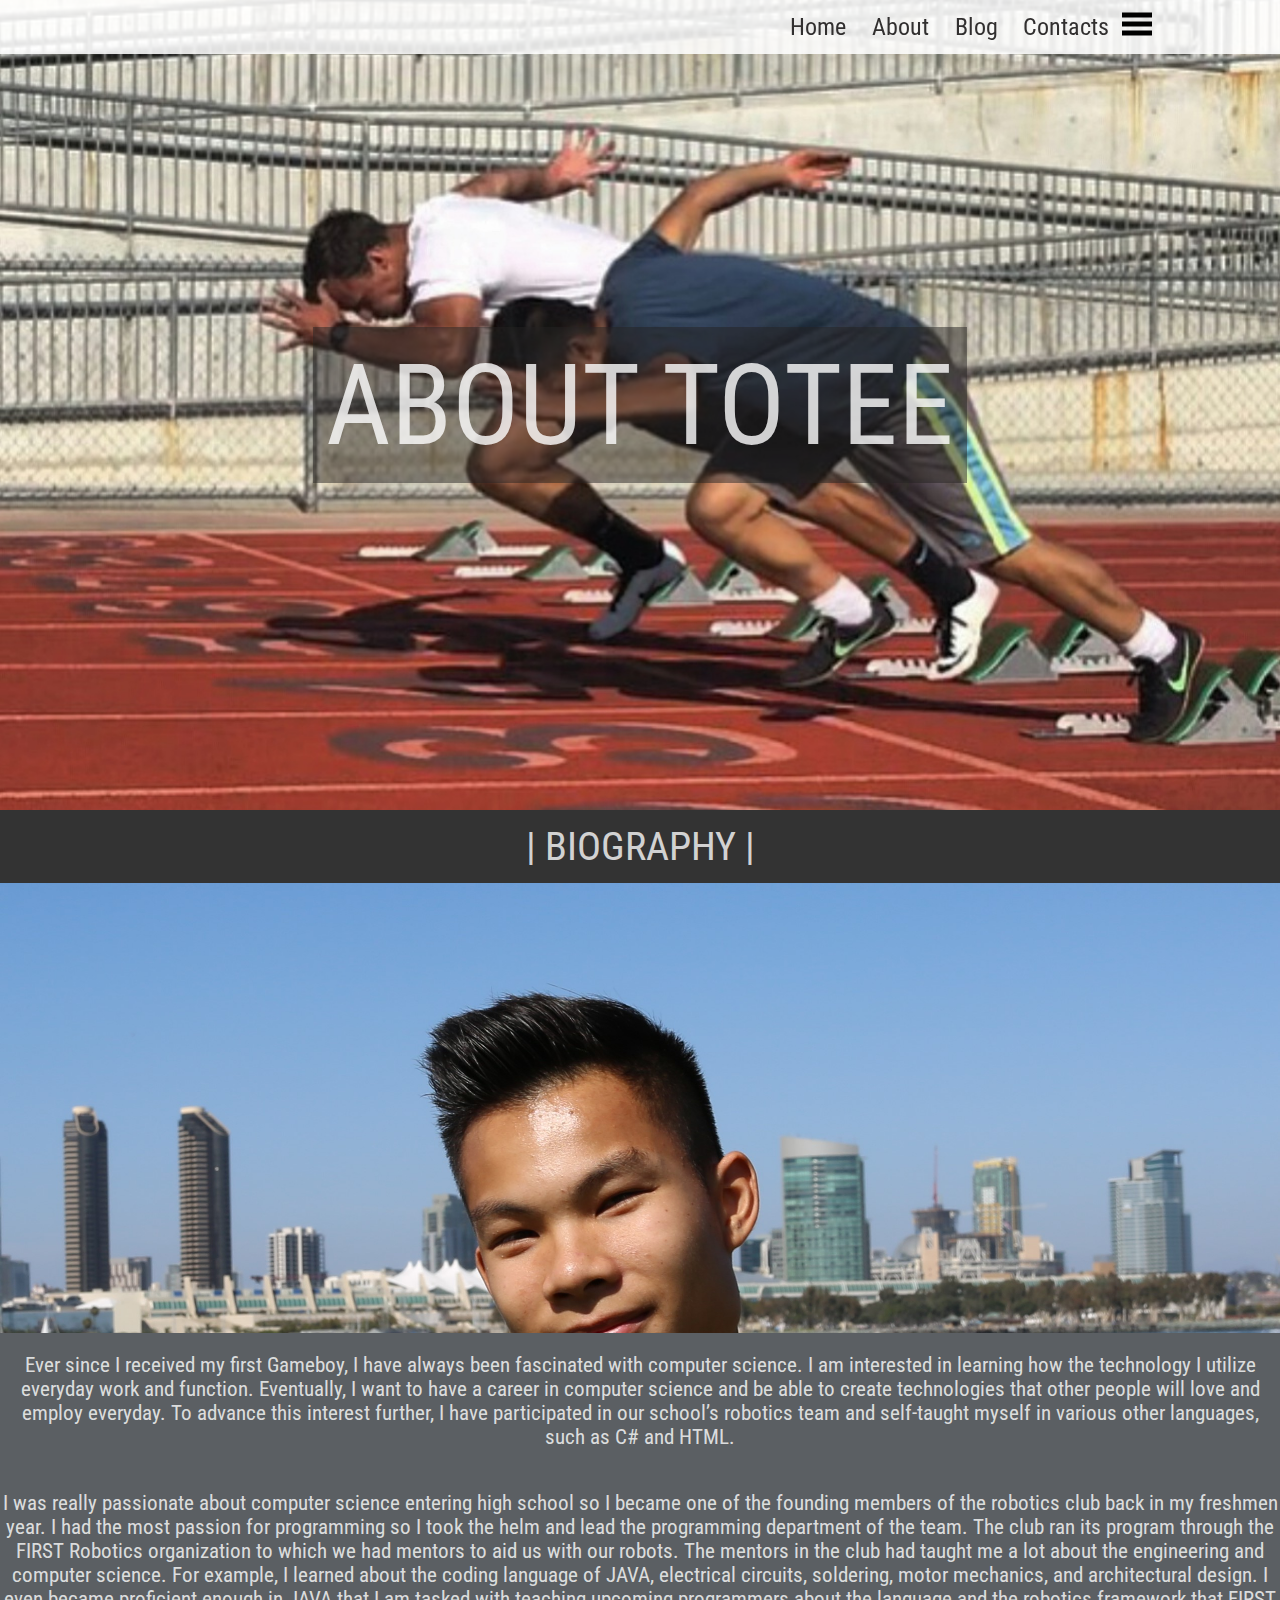
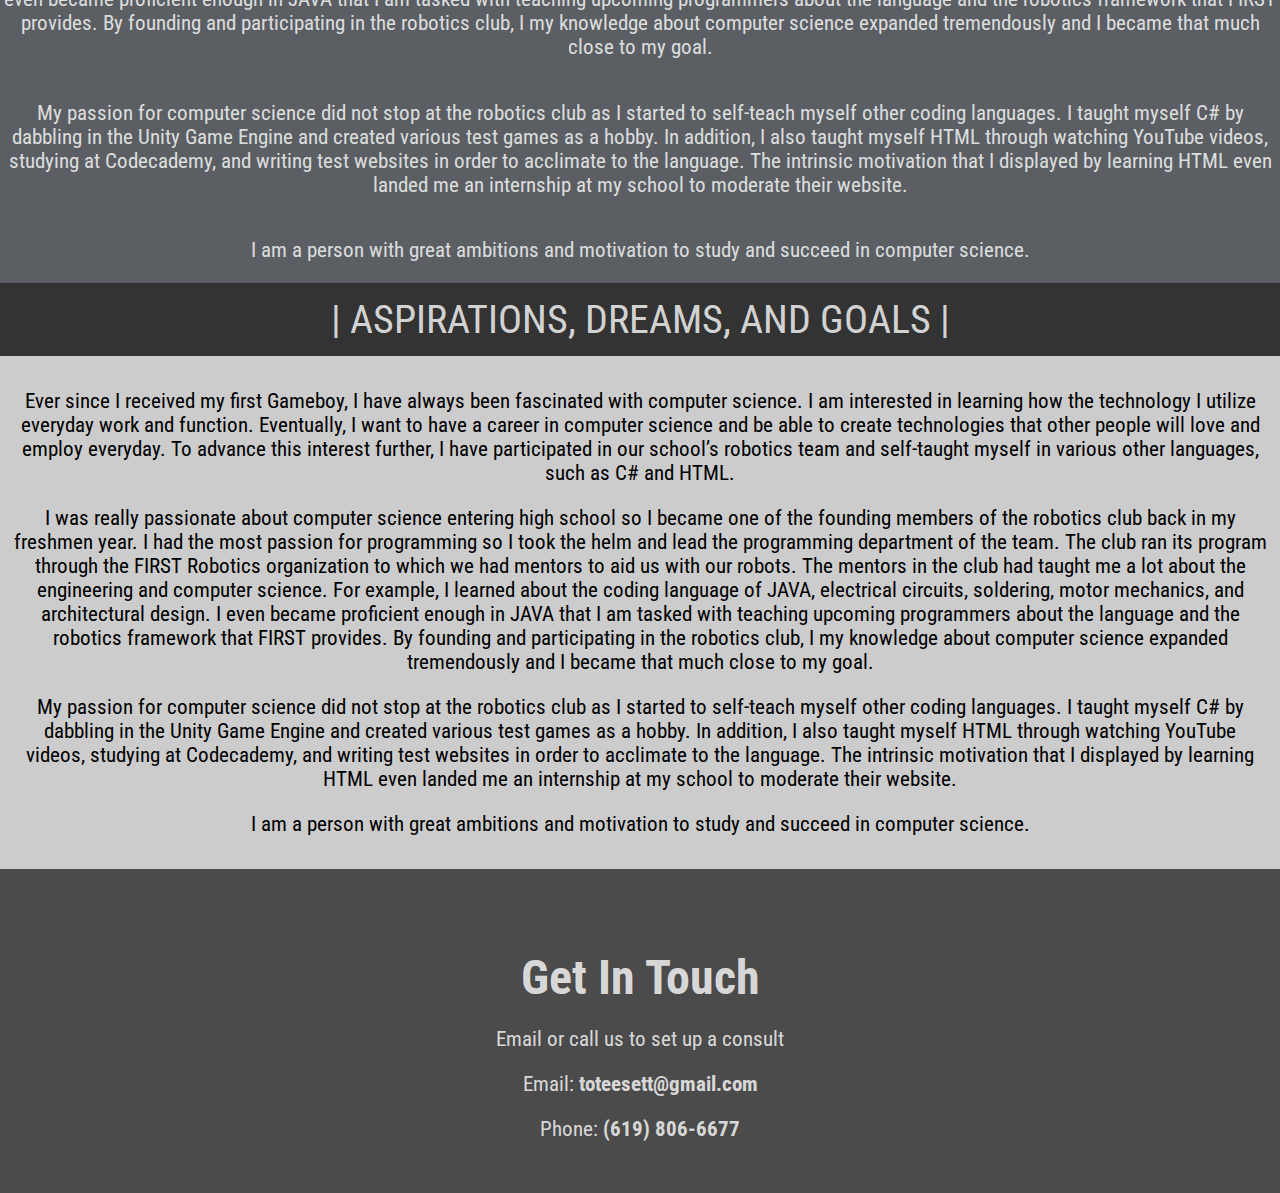
==== commit de75c503: "Blog1" ====
--- a/about.html
+++ b/about.html
@@ -15,7 +15,7 @@
                         <li><a href="index.html">Home</a></li>
                     <li><a href="about.html">About</a></li>
                     <li><a href="blog.html">Blog</a></li>
-                    <li><a href="project.html">Projects</a></li>
+                    <!--<li><a href="project.html">Projects</a></li>-->
                     <li><a href="contact.html">Contacts</a></li>
                 </ul>
                 <span class="open-slide">
@@ -35,7 +35,7 @@
             <a href="index.html">Home</a>
             <a href="about.html">Abouts</a>
             <a href="blog.html">Blog</a>
-            <a href="project.html">Projects</a>
+            <!--<li><a href="project.html">Projects</a></li>-->
             <a href="contact.html">Contacts</a>
         </div>
 
--- a/css/style.css
+++ b/css/style.css
@@ -503,6 +503,20 @@
     margin-bottom: 0;
 }
 
+/*-------------Blog Format----------*/
+.blogNav{
+    position: relative;
+}
+.blogArea{
+    background-color: #fffd;
+    display:flex;
+    justify-content: center;
+    align-items: center;
+    flex-direction: column;
+}
+
+
+
 /* Screen Sizes 600px and up */
 @media(min-width:600px){
     .menu{
